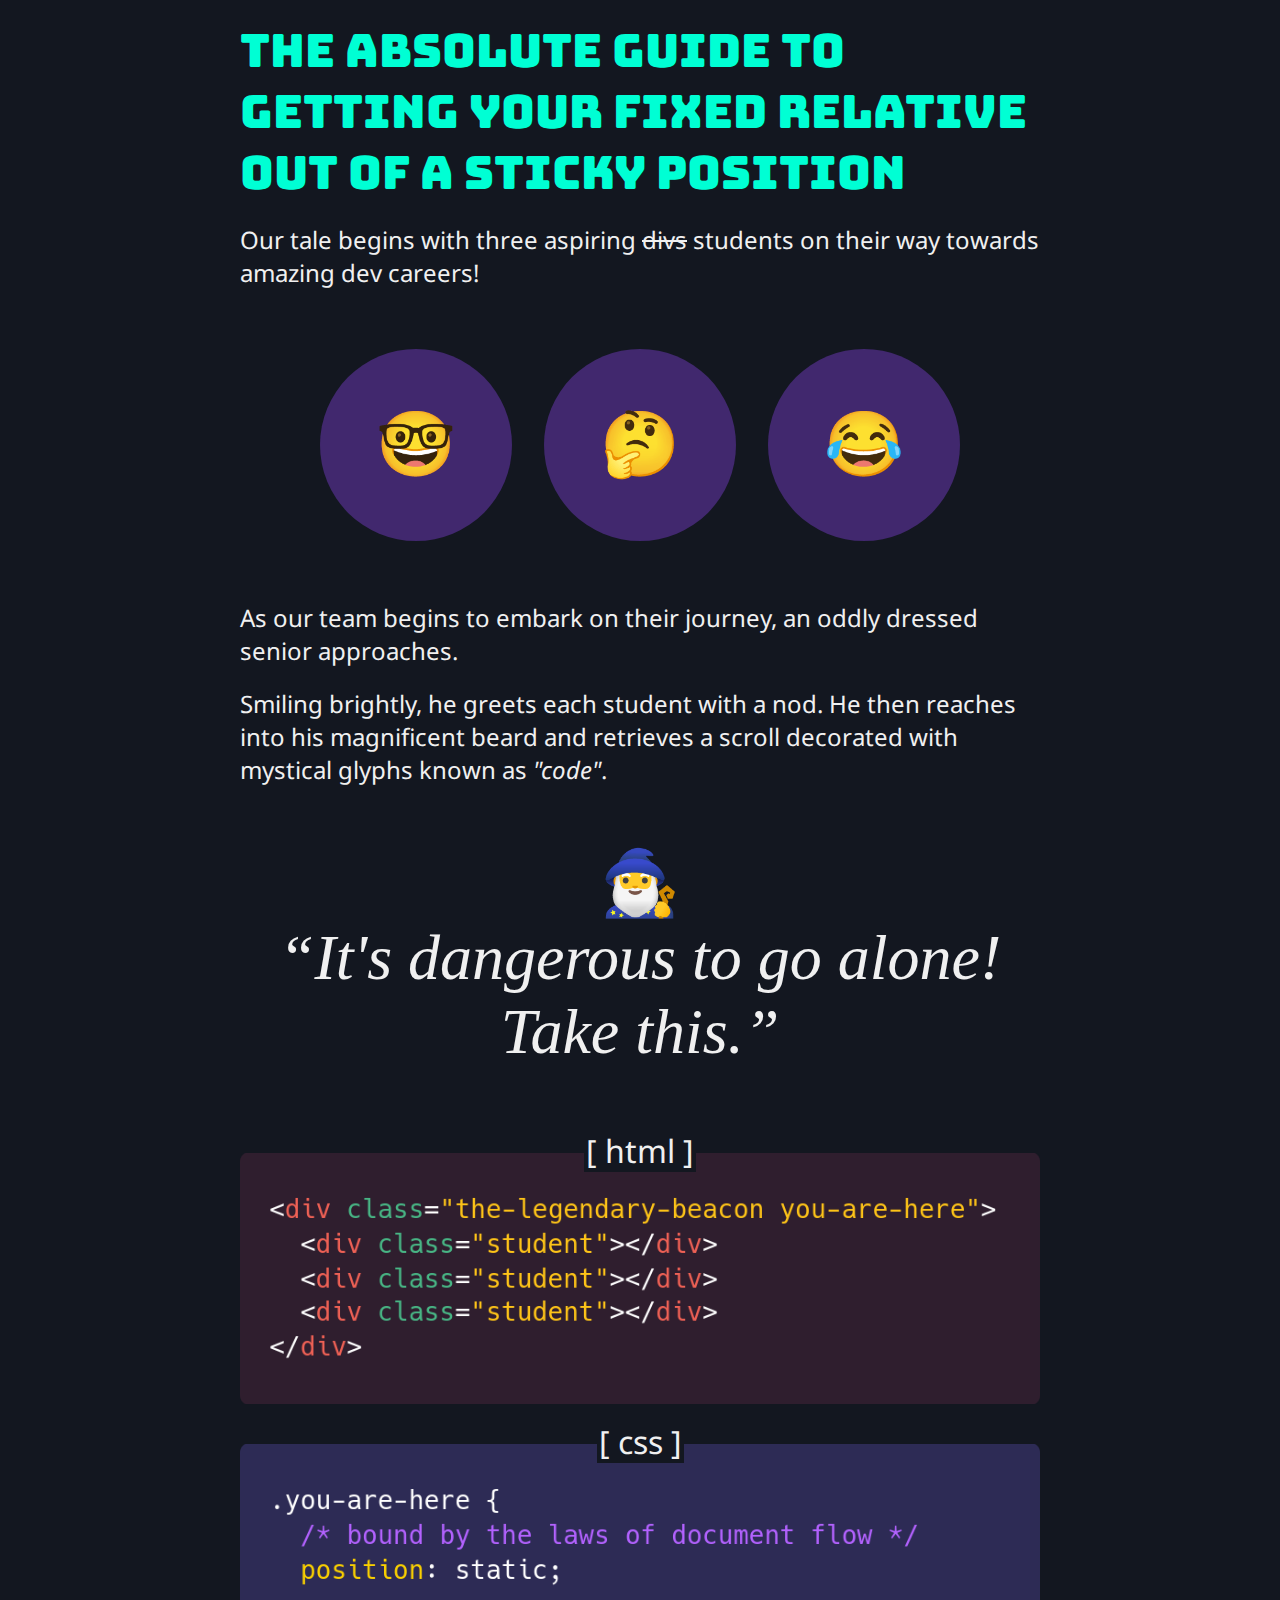
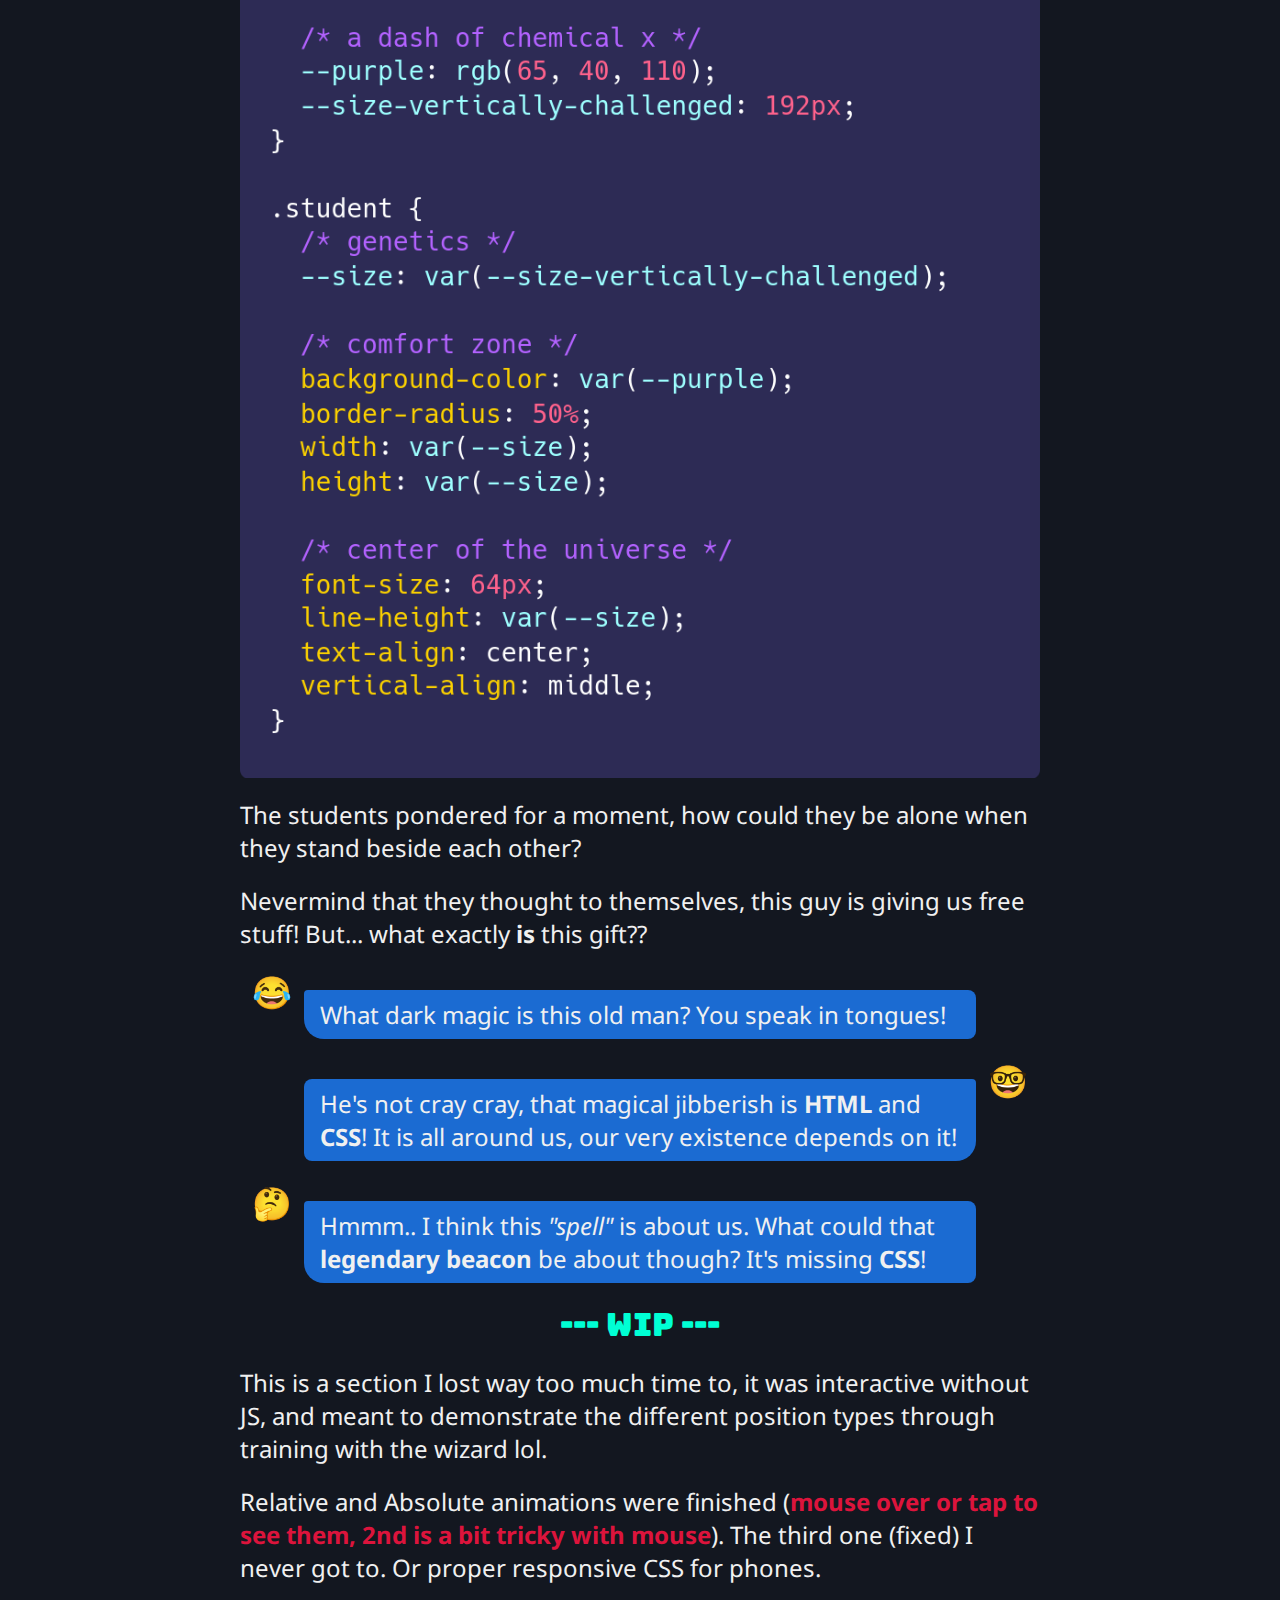
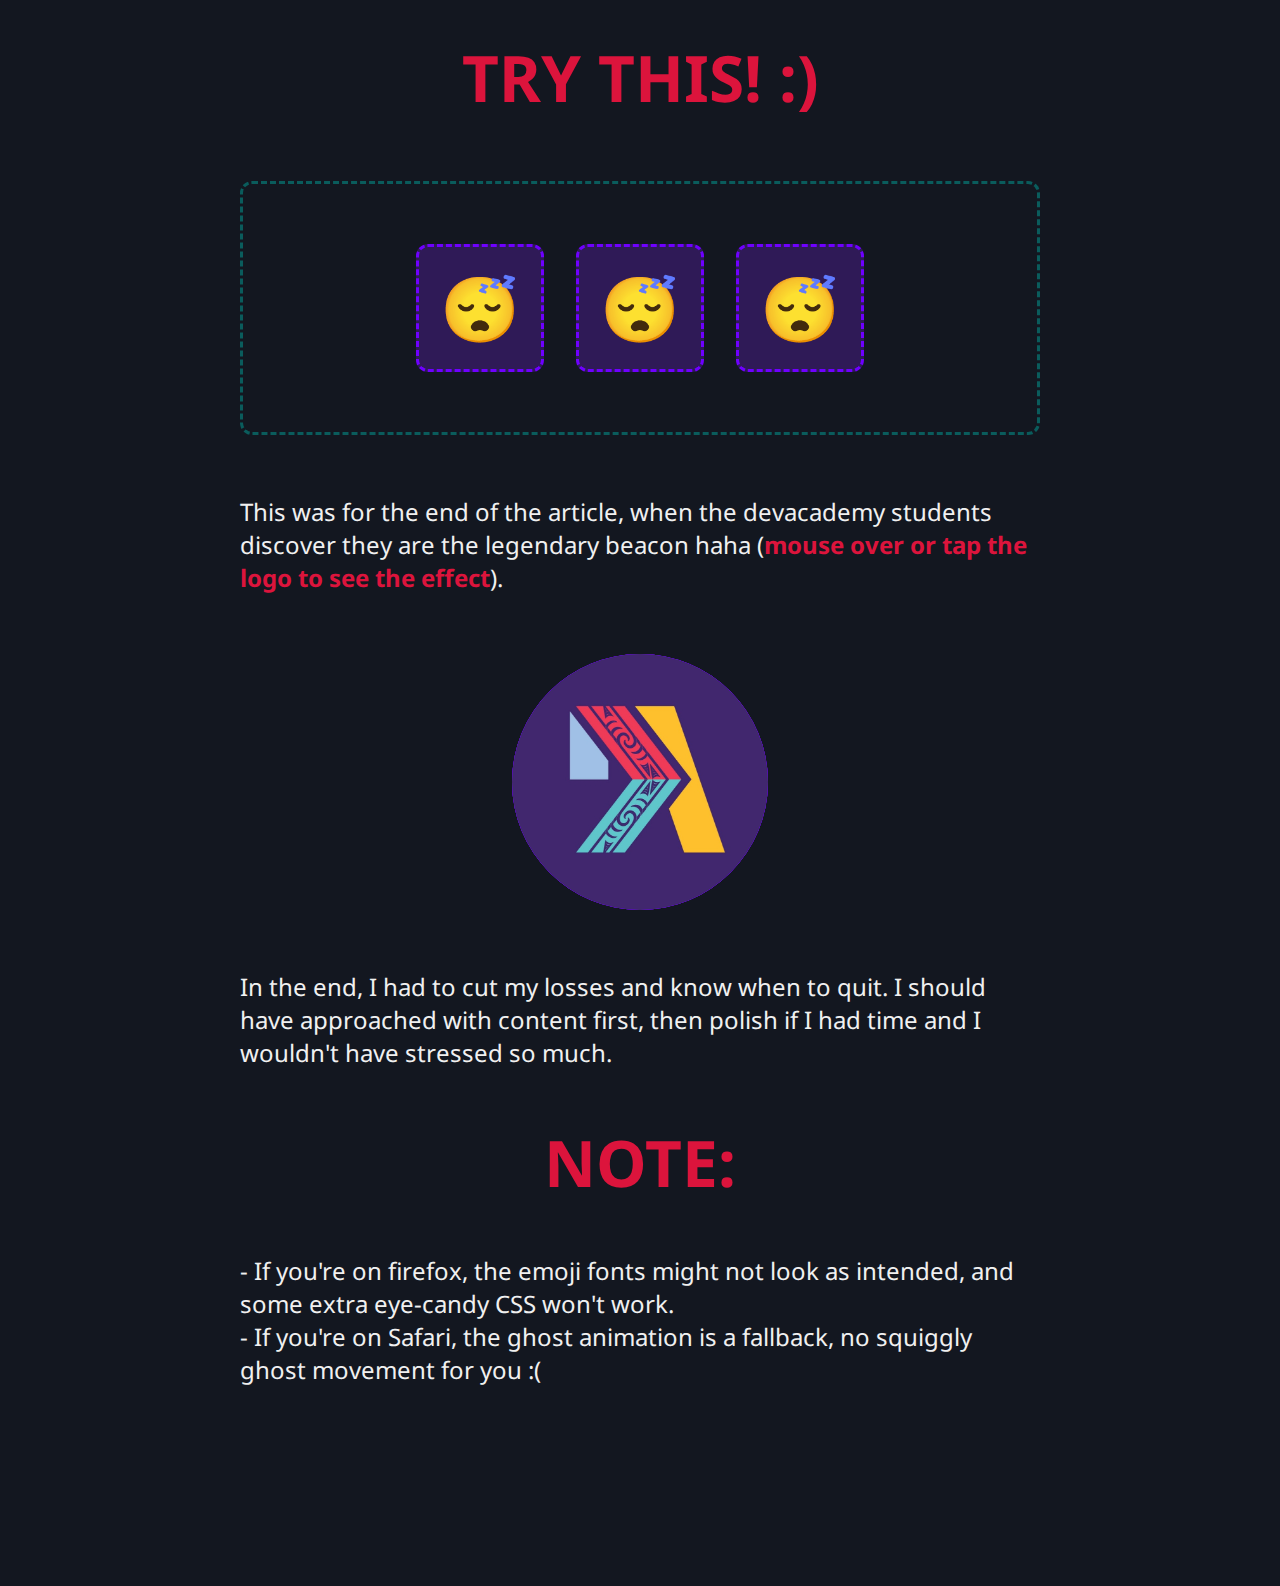
==== blog/html-css.html @ 12bb9e04 "chore: Copy over from private repo" ====
<!DOCTYPE html>
<html>
  <head>
    <title>EDA student blog - HTML & CSS</title>
    <meta charset="utf-8">
    <meta name="robots" content="noindex, nofollow">
    <meta name="viewport" content="width=device-width, initial-scale=1">
    <link rel="preconnect" href="https://fonts.googleapis.com">
    <link rel="preconnect" href="https://fonts.gstatic.com" crossorigin>
    <link href="https://fonts.googleapis.com/css2?family=Bungee&family=Noto+Sans&display=swap" rel="stylesheet">
    <!-- TODO: Need to import Noto Emoji too, maybe use a version that only has the emoji you use? -->
    <link href="/styles/main.css" rel="stylesheet" type="text/css">
    <link href="/styles/pages/sticky-positions-quest.css" rel="stylesheet" type="text/css">
  </head>
  <body>
    <main>
      <article>
        <section>
          <h1>The absolute guide to getting your fixed relative out of a sticky position</h1>
          <p>Our tale begins with three aspiring <span class="strike-through">divs</span> students on their way towards amazing dev careers!</p>
          <div class="the-legendary-beacon you-are-here">
            <div class="student"></div>
            <div class="student"></div>
            <div class="student"></div>
          </div>
          <p>As our team begins to embark on their journey, an oddly dressed senior approaches.</p>
          <p>Smiling brightly, he greets each student with a nod. He then reaches into his magnificent beard and retrieves a scroll decorated with mystical glyphs known as <em>"code"</em>.</p>
          <div class="quote-container">
            <span class="quote-speaker">🧙‍♂️</span>
            <blockquote>It's dangerous to go alone! Take this.</blockquote>
          </div>
          <div class="snippet-container">
            <span class="snippet-title">[ html ]</span>
            <img src="/assets/page/html-css/scroll-html.png" />
          </div>
          <div class="snippet-container">
            <span class="snippet-title">[ css ]</span>
            <img src="/assets/page/html-css/scroll-css.png" />
          </div>
          <p>The students pondered for a moment, how could they be alone when they stand beside each other?</p>
          <p>Nevermind that they thought to themselves, this guy is giving us free stuff! But... what exactly <strong>is</strong> this gift??</p>
          <div class="conversation">
            <span class="student-c"></span>
            <p>What dark magic is this old man? You speak in tongues!</p>
            <span class="student-a"></span>
            <p>He's not cray cray, that magical jibberish is <strong>HTML</strong> and <strong>CSS</strong>! It is all around us, our very existence depends on it!</p>
            <span class="student-b"></span>
            <p>Hmmm.. I think this <em>"spell"</em> is about us. What could that <strong>legendary beacon</strong> be about though? It's missing <strong>CSS</strong>!</p>
          </div>
          <h2>--- WIP ---</h2>
          <p>This is a section I lost way too much time to, it was interactive without JS, and meant to demonstrate the different position types through training with the wizard lol.</p>
          <p>Relative and Absolute animations were finished (<span class="highlight">mouse over or tap to see them, 2nd is a bit tricky with mouse</span>). The third one (fixed) I never got to. Or proper responsive CSS for phones.</p>
          <p class="attention">TRY THIS! :)</p>
          <div class="the-legendary-beacon you-are-here lesson-relativity">
            <div class="student astral-project flow-absolute"></div>
            <div class="student levitate"></div>
            <div class="student"></div>
          </div>
          <!-- Switch from width/height to padding? `button` needs `line-height: 0`? -->
          <!-- TODO consider switching from hover to button(:focus/:active),
          <div class="the-legendary-beacon you-are-here lesson-relativity">
            <button class="student astral-project flow-relative"></button>
            <button class="student levitate"></button>
            <button class="student"></button>
          </div>
          -->
          <!-- TODO: Consider alternative to hover other than button -->
          <!-- <input type="checkbox" class="student levitate"></input> -->
          <p>This was for the end of the article, when the devacademy students discover they are the legendary beacon haha (<span class="highlight">mouse over or tap the logo to see the effect</span>).</p>
          <div class="the-legendary-beacon stack-layer-container effect-pulse">
            <div class="student stack-layer"></div>
            <div class="student stack-layer"></div>
            <div class="student stack-layer"></div>
            <img class="circle stack-layer" src="/assets/page/html-css/eda-logo.jpg" />
          </div>
          <p>In the end, I had to cut my losses and know when to quit. I should have approached with content first, then polish if I had time and I wouldn't have stressed so much.</p>
          <p class="attention">NOTE:</p>
          <p>
            <br>- If you're on firefox, the emoji fonts might not look as intended, and some extra eye-candy CSS won't work.
            <br>- If you're on Safari, the ghost animation is a fallback, no squiggly ghost movement for you :(
          </p>
        </section>
      </article>
    </main>
  </body>
</html>
---- styles/main.css ----
@import url(reset.css);

:root {
  --not-quite-FFF: rgb(240,240,240);
  --purple: rgb(65, 40, 110);
  --purple-dimmed: rgb(47, 26, 87);
  --radiant-purple: rgb(111, 0, 255);
  --really-dark-blue: hsl(220deg 25% 10%);
  --turquoise: hsl(170deg 100% 50%);
  /* Better easing functions: https://easings.net/ */
  --easing-easeInOutSine: cubic-bezier(0.37, 0, 0.63, 1);
  --easing-easeInOutQuad: cubic-bezier(0.45, 0, 0.55, 1);
  --easing-easeInExpo: cubic-bezier(0.7, 0, 0.84, 0);
  --easing-easeOutExpo: cubic-bezier(0.16, 1, 0.3, 1);
  --easing-easeOutBack: cubic-bezier(0.34, 1.56, 0.64, 1);
  /*
  --scale-ratio: calc(100vw / 730);
  --size-vertically-challenged: calc(64 * var(--scale-ratio));
  */
  /*
    This can achieve the same result with font-size and em units
    as what I attempted to do above. It hits 128px at 640px viewport width.
    64px == 4rem (browsers typically default to 16px per rem)
  */
  --size-vertically-challenged: min(10vw, 4rem);
}

@media (width <= 600px) {
  :root {
    --size-glorious: 128px;
    --size-legendary: 192px;
  }
}

@media (min-width: 600px) {
  :root {
    --size-glorious: 192px;
    --size-legendary: 256px;
  }
}

/* Some basic styles */
body {
  margin: 20px;

  background-color: var(--really-dark-blue);
  color: var(--not-quite-FFF);

  font-family: 'Noto Emoji Color', 'Noto Emoji Monochrome', 'Noto Sans', sans-serif;
  font-size: 24px;
}

h1, h2 {
  color: var(--turquoise);

  font-family: 'Bungee', sans-serif;
  font-size: 60px;
  font-weight: 400;

  margin-bottom: 12px;
}


/* Blockquote styles, presently biased to technical blog post */
/* https://css-tricks.com/quoting-in-html-quotations-citations-and-blockquotes/ */
blockquote::before {
  content: open-quote;
}

blockquote::after {
  content: close-quote;
}

blockquote {
  quotes: "“" "”" "‘" "’";
  text-align: center;

  font-size: 64px;
  font-family: 'Liberation Serif', serif;
  font-style: italic;
}

/* Text formatting */
em {
  font-style: italic;
}

strong {
  font-weight: 700;
}

.strike-through {
  text-decoration: line-through;
}


.highlight {
  font-weight: 700;
  color: crimson;
}

/* Just a more eye catching signal for those who don't have time to read walls of text */
.attention {
  text-align: center;
  font-weight: 700;
  color: crimson;
  font-size: 4rem;
  margin-top: 50px;
}

/*
 * Center the content horizontally and vertically:
 */

html {
  height: 100%;
}
/* I miss being able to use nested selectors */
html > body {
  min-height: 100%;

  display: flex;
  justify-content: center;
  align-items: center;
}

.circle {
  --size: var(--size-legendary);
  width: var(--size);
  height: var(--size);

  border-radius: 50%;
}
---- styles/pages/sticky-positions-quest.css ----
@import url(/styles/effects/pulse.css);
@import url(/styles/components/chat.css);
@import url(/styles/components/lesson-relativity/index.css);

h1 {
  font-size: 46px;
}

h2 {
  font-size: 32px;
  text-align: center;
}

article {
  max-width: 800px;
  margin-bottom: 200px;
}

p {
  margin-top: 20px;
  margin-bottom: 20px;
}

/*
  Most OS emoji fonts (especially Windows last I checked) are really ugly.
  Googles is one of the better ones (that's also free/open-source).
  These two fonts have been subsetted as their huge (especially the colour one at 10MB),
  so these versions only include the exact emoji I am using.

  For reproducing this subsetted font, get the full font and run this Docker image against it:
  docker run --rm -it -v "${PWD}:/app" talentplatforms/glyphhanger --whitelist='🤮😌🥳😭🧐😫😖👻😆🤯😱😴🤓🤔😂🧙‍♂️' --subset='/app/NotoColorEmoji.ttf'
  For more information see:
  https://github.com/lycheeverse/lychee/pull/693#issuecomment-1193064623
*/
@font-face {
  font-family: 'Noto Emoji Color';
  src: url(/assets/NotoColorEmoji-subset.woff2) format("woff2");
}
/* Fallback, since some browsers embed their own emoji font (Firefox: Twemoji) */
@font-face {
  font-family: 'Noto Emoji Monochrome';
  src: url(/assets/NotoEmoji-Regular-subset.woff2) format("woff2");
}

/*
  The quest begins, it will be legendary!
*/

.you-are-here {
  /* bound by the laws of document flow */
  position: static;

  /* a dash of chemical x */
  --purple: rgb(65, 40, 110);

  /* the 'comfort zone' uses em to scale by this multiplier based on font-size: */
  --personal-space: 3em;
}

:root {
  --emoji-barf: "🤮";
  --emoji-calm: "😌";
  --emoji-celebrate: "🥳";
  --emoji-crying: "😭";
  --emoji-curious: "🧐";
  --emoji-falling: "😫";
  --emoji-frightened: "😖";
  --emoji-ghost: "👻";
  --emoji-laugh: "😆";
  --emoji-mindblown: "🤯";
  --emoji-possessed: "😱";
  --emoji-sleep: "😴";

  /* Our students! */
  --student-a: "🤓";
  --student-b: "🤔";
  --student-c: "😂";
}

.student {
  /* genetics */
  font-size: var(--size-vertically-challenged);
  font-family: 'Noto Emoji Color', 'Noto Emoji Monochrome';

  /* center of the universe */
  line-height: var(--personal-space);
  text-align: center;
  vertical-align: middle;

  /* comfort zone */
  width: var(--personal-space);
  height: var(--personal-space);
  margin: 0 0.25em;

  background-color: var(--purple);
  border-radius: 50%;
}

/*
  This assigns a different student based on the student's element index.
  No clue how to replace existing HTML content, so it's all handled here instead.
*/
.student::before {
  content: var(--student);

  /* Horizontally center by shifting to the left by 50% of the content width */
  position: absolute;
  transform: translateX(-50%);
}
.student:nth-of-type(1) {
  --student: var(--student-a);
}
.student:nth-of-type(2) {
  --student: var(--student-b);
}
.student:nth-of-type(3) {
  --student: var(--student-c);
}
/* Having a little fun with a hover change */
.student:hover::before {
  --student: var(--emoji-barf);
}

/* Or for choosing a specific student later on */
.student-a::before {
  content: var(--student-a);
}
.student-b::before {
  content: var(--student-b);
}
.student-c::before {
  content: var(--student-c);
}


.the-legendary-beacon {
  --beacon-size: var(--size-glorious);

  /* Praise be flexbox */
  display: flex;
  flex-wrap: wrap;
  justify-content: center;
  align-items: center;

  margin: 60px 0;

  /* height may be necessary to specify for final version, width seems fine as-is */
  /*   
  width: 100%;
  height: var(--beacon-size);
  */
}


/* Wraps a `quote-speaker` with a `blockquote` */
.quote-container {
  margin: 60px 0;
}

.quote-speaker {
  font-size: 64px;
  text-align: center;

  /* Could remove these two lines if using a div instead of a span */
  display:inline-block;
  width: 100%;
}


.snippet-container {
  /* Probably an excessive approach to horizontally center the child span? (and not stretch it's bg) */
  display: flex;
  justify-content: center;
  width: 100%;

  /* The child span (title) will bleed into this area to slightly overlap the img */
  padding-top: 24px;
  position: relative;

  margin: 16px 0;
}

.snippet-title {
  font-size: 32px;

  /* Moves the title into the padded area, bleeding over onto the img content */
  position: absolute;
  top: 0;

  /* Improve visibility of the overlapping text, and extend bg a little bit horizontally */
  background-color: var(--really-dark-blue);
  padding: 0 2px;
}


/* Should be in the relevant component index.css, but specificity issue :( */
.lesson-relativity {
  position: relative;
  --personal-space: 2em;

  border-width: 0.2rem;
  border-style: dashed;
  border-color: hsl(180deg 80% 20%);

  padding: 60px 0;
  border-radius: 12px;
}


/* This was for the end of the article */
.the-legendary-beacon.effect-pulse {
  padding: 40px;
  --beacon-size: var(--size-legendary);
  --pulse-color: var(--radiant-purple);
  height: var(--beacon-size);
}
/* hide the emoji from this effect */
.the-legendary-beacon.effect-pulse > .student::before {
  content: '';
}

.the-legendary-beacon > img {
  width: var(--beacon-size);
  height: var(--beacon-size);
  z-index: 1;
}
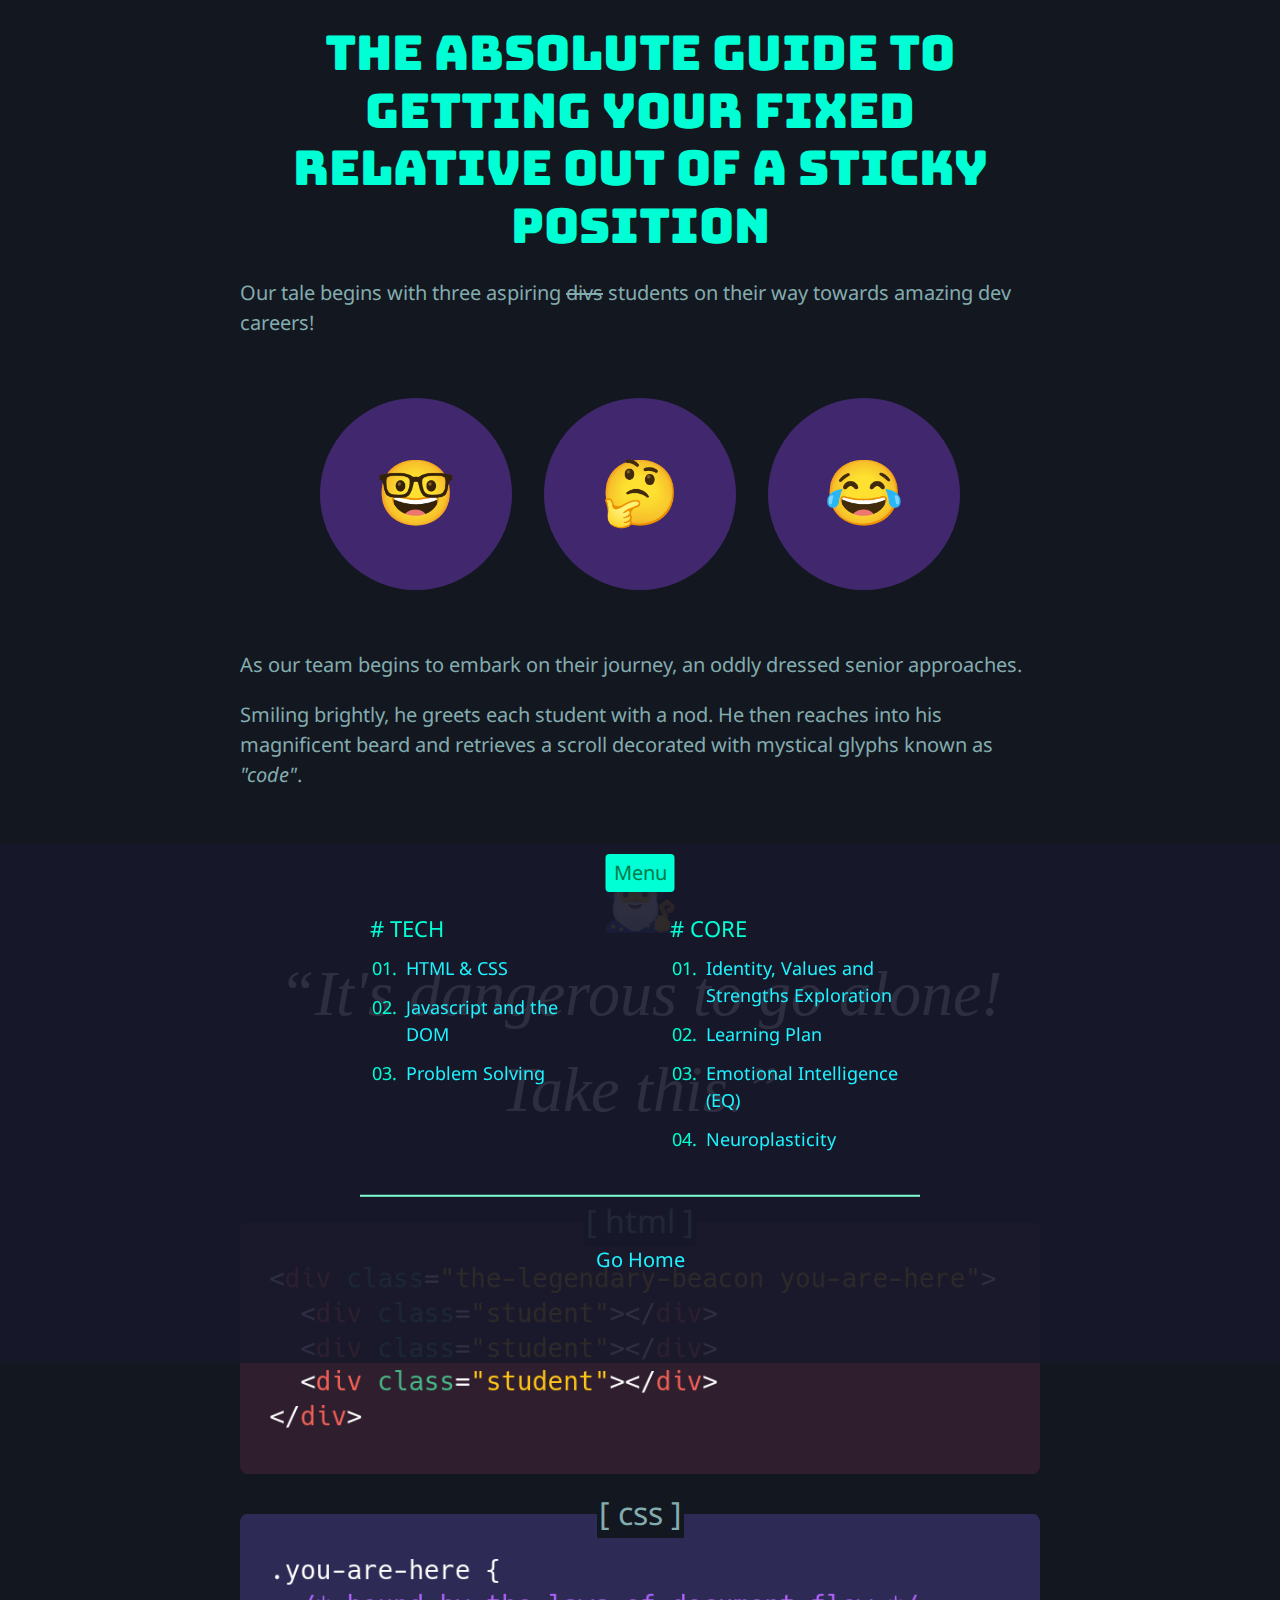
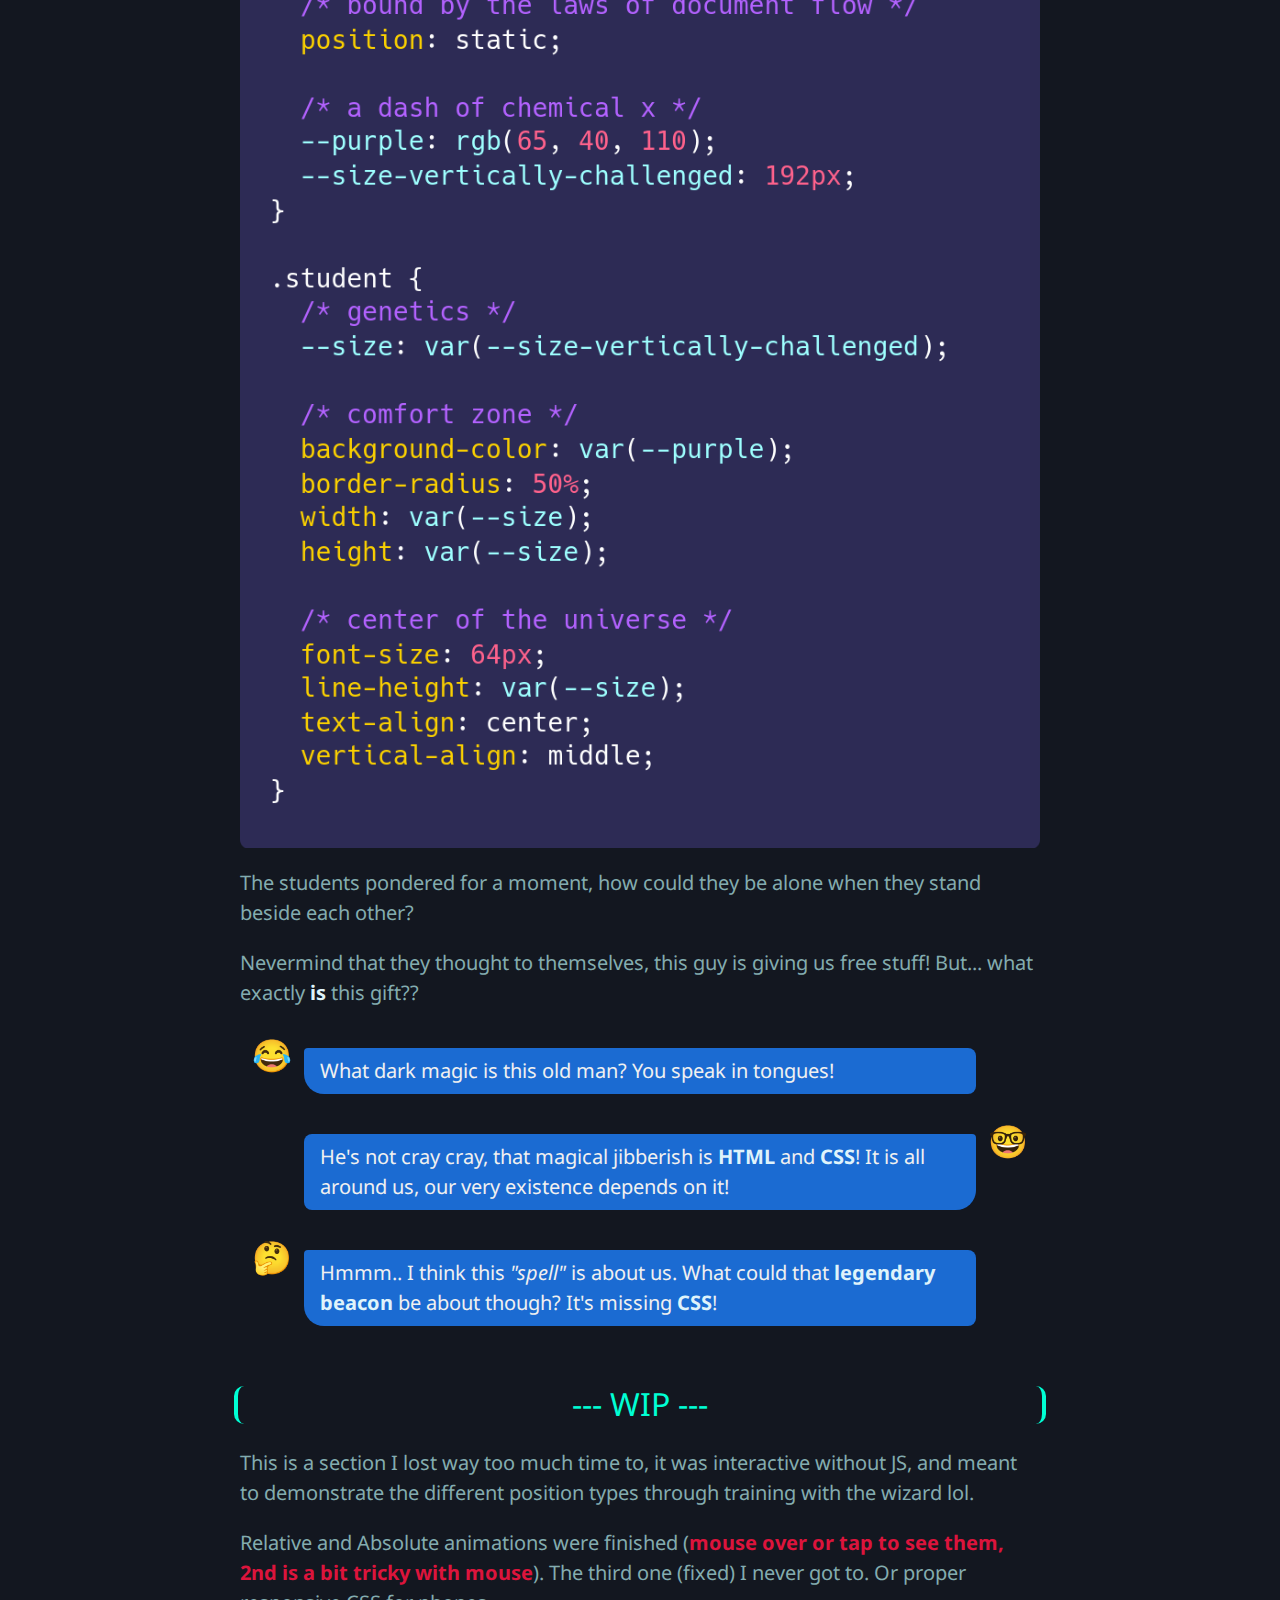
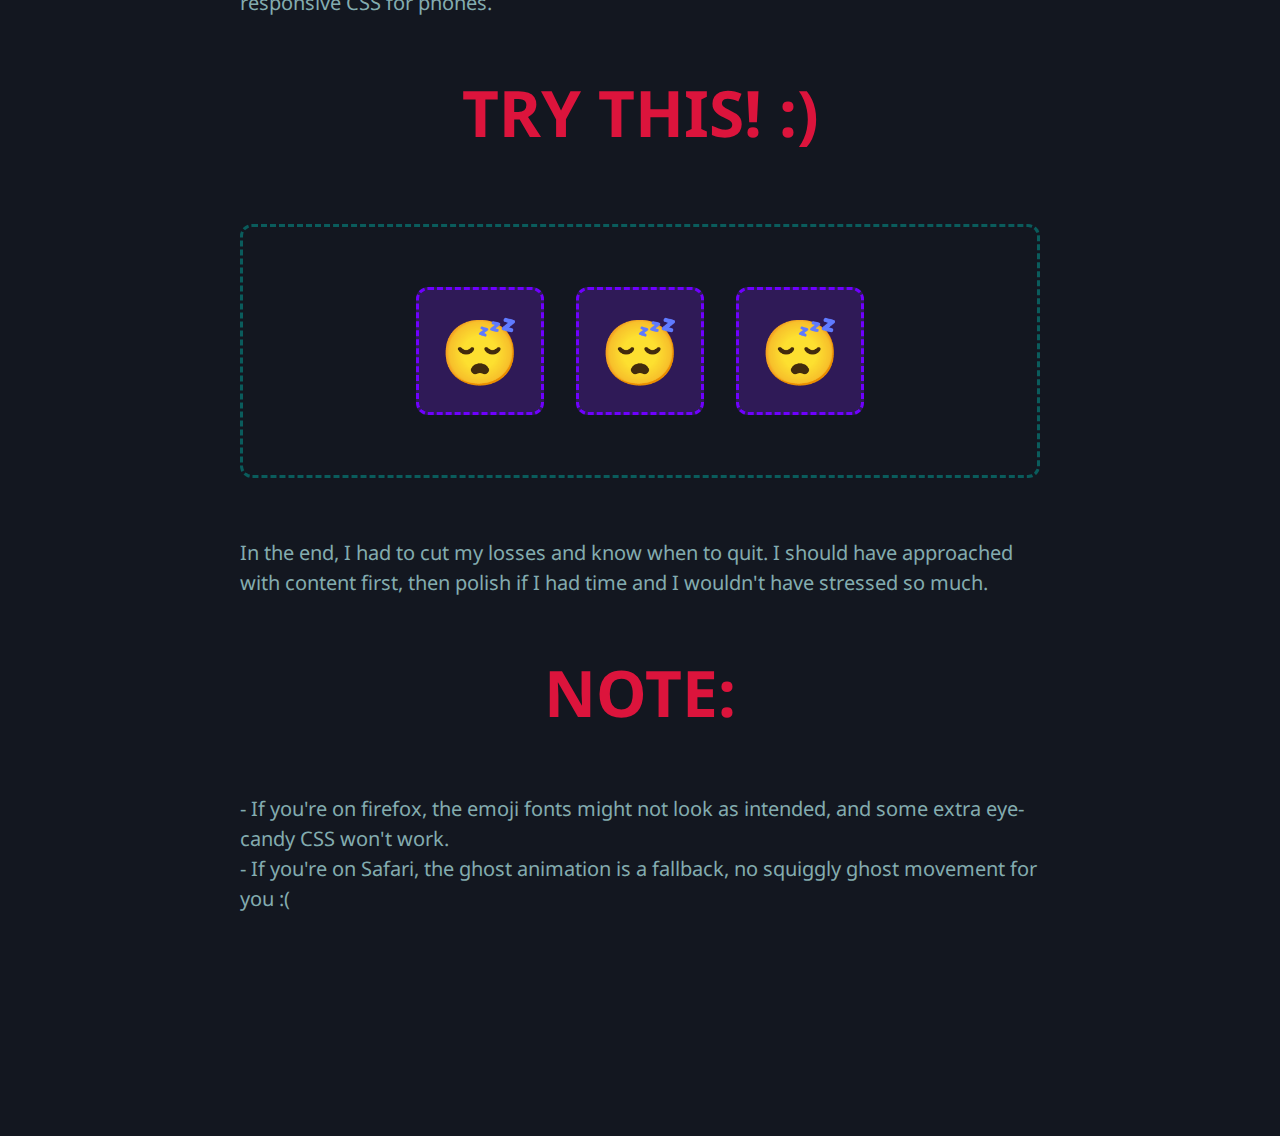
==== commit 2cedb1e2: "chore: Sync over tech articles + CSS updates" ====
--- a/blog/html-css.html
+++ b/blog/html-css.html
@@ -8,11 +8,39 @@
     <link rel="preconnect" href="https://fonts.googleapis.com">
     <link rel="preconnect" href="https://fonts.gstatic.com" crossorigin>
     <link href="https://fonts.googleapis.com/css2?family=Bungee&family=Noto+Sans&display=swap" rel="stylesheet">
-    <!-- TODO: Need to import Noto Emoji too, maybe use a version that only has the emoji you use? -->
     <link href="/styles/main.css" rel="stylesheet" type="text/css">
     <link href="/styles/pages/sticky-positions-quest.css" rel="stylesheet" type="text/css">
+    <script src="/main.js"></script>
   </head>
   <body>
+    <div>
+      <button id='nav-btn' type="button">Menu</button>
+      <nav id="nav-menu">
+        <section id="blogs">
+          <h2>Blog Posts</h2>
+          <div class="layout">
+            <section>
+              <h3># Tech</h3>
+              <ol>
+                <li><a href="/blog/html-css.html">HTML & CSS</a></li>
+                <li><a href="/blog/javascript-dom.html">Javascript and the DOM</a></li>
+                <li><a href="/blog/problem-solving.html">Problem Solving</a></li>
+              </ol>
+            </section>
+            <section>
+              <h3># Core</h3>
+              <ol>
+                <li><a href="/blog/identity-values.html">Identity, Values and Strengths Exploration</a></li>
+                <li><a href="/blog/learning-plan.html">Learning Plan</a></li>
+                <li><a href="/blog/emotional-intelligence.html">Emotional Intelligence (EQ)</a></li>
+                <li><a href="/blog/neuroplasticity.html">Neuroplasticity</a></li>
+              </ol>
+            </section>
+          </div>
+        </section>
+        <a href="/index.html">Go Home</a>
+      </nav>
+    </div>
     <main>
       <article>
         <section>
@@ -66,6 +94,8 @@
           -->
           <!-- TODO: Consider alternative to hover other than button -->
           <!-- <input type="checkbox" class="student levitate"></input> -->
+
+          <!--
           <p>This was for the end of the article, when the devacademy students discover they are the legendary beacon haha (<span class="highlight">mouse over or tap the logo to see the effect</span>).</p>
           <div class="the-legendary-beacon stack-layer-container effect-pulse">
             <div class="student stack-layer"></div>
@@ -73,6 +103,7 @@
             <div class="student stack-layer"></div>
             <img class="circle stack-layer" src="/assets/page/html-css/eda-logo.jpg" />
           </div>
+          -->
           <p>In the end, I had to cut my losses and know when to quit. I should have approached with content first, then polish if I had time and I wouldn't have stressed so much.</p>
           <p class="attention">NOTE:</p>
           <p>
--- a/styles/main.css
+++ b/styles/main.css
@@ -1,4 +1,6 @@
 @import url(reset.css);
+@import url(/styles/components/typography.css);
+@import url(/styles/components/nav.css);
 
 :root {
   --not-quite-FFF: rgb(240,240,240);
@@ -39,89 +41,54 @@
   }
 }
 
-/* Some basic styles */
-body {
-  margin: 20px;
-
-  background-color: var(--really-dark-blue);
-  color: var(--not-quite-FFF);
-
-  font-family: 'Noto Emoji Color', 'Noto Emoji Monochrome', 'Noto Sans', sans-serif;
-  font-size: 24px;
-}
-
-h1, h2 {
-  color: var(--turquoise);
-
-  font-family: 'Bungee', sans-serif;
-  font-size: 60px;
-  font-weight: 400;
-
-  margin-bottom: 12px;
-}
-
-
-/* Blockquote styles, presently biased to technical blog post */
-/* https://css-tricks.com/quoting-in-html-quotations-citations-and-blockquotes/ */
-blockquote::before {
-  content: open-quote;
-}
-
-blockquote::after {
-  content: close-quote;
-}
-
-blockquote {
-  quotes: "“" "”" "‘" "’";
-  text-align: center;
-
-  font-size: 64px;
-  font-family: 'Liberation Serif', serif;
-  font-style: italic;
-}
-
-/* Text formatting */
-em {
-  font-style: italic;
-}
-
-strong {
-  font-weight: 700;
-}
-
-.strike-through {
-  text-decoration: line-through;
-}
-
-
-.highlight {
-  font-weight: 700;
-  color: crimson;
-}
-
-/* Just a more eye catching signal for those who don't have time to read walls of text */
-.attention {
-  text-align: center;
-  font-weight: 700;
-  color: crimson;
-  font-size: 4rem;
-  margin-top: 50px;
-}
-
 /*
- * Center the content horizontally and vertically:
- */
+  Center the content horizontally and vertically:
+*/
 
 html {
+  /*
+    When vertical scrollbar is present on desktop, it overlays the viewport
+    thus a horizontal scrollbar will be present too.
+    (verical scrollbar is about about 16px wide? May vary by settings / OS)
+  */
+  min-width: 320px;
   height: 100%;
 }
 /* I miss being able to use nested selectors */
 html > body {
+  height: 100%;
+}
+
+main {
   min-height: 100%;
 
   display: flex;
-  justify-content: center;
+  flex-wrap: wrap;
+
+  /* Centers items along the same axis across peers on that axis */
   align-items: center;
+  /* Vertically distribute height equally across the items */
+  justify-content: space-evenly;
+  margin: 0 auto;
+}
+
+/* Centered videos and embedded youtube iframes */
+video, iframe {
+  max-width: 90%;
+
+  /* Minimize introducing black bars due to aspect ratio */
+  height: min(40vw, 320px);
+  min-height: 160px;
+
+  display: block;
+  border-radius: 8px;
+
+  margin: 40px auto;
+}
+/* Breaks my `video` content as it's not using `object-fit: cover` */
+/* This just stretches the width of an embed which reduces black bars a tad */
+iframe {
+  width: 100%;
 }
 
 .circle {
--- a/styles/pages/sticky-positions-quest.css
+++ b/styles/pages/sticky-positions-quest.css
@@ -2,23 +2,9 @@
 @import url(/styles/components/chat.css);
 @import url(/styles/components/lesson-relativity/index.css);
 
-h1 {
-  font-size: 46px;
-}
-
+/* For the `WIP` header */
 h2 {
-  font-size: 32px;
   text-align: center;
-}
-
-article {
-  max-width: 800px;
-  margin-bottom: 200px;
-}
-
-p {
-  margin-top: 20px;
-  margin-bottom: 20px;
 }
 
 /*
@@ -158,7 +144,8 @@
 }
 
 .quote-speaker {
-  font-size: 64px;
+  /* Typical range of 32px to 64px */
+  font-size: clamp(2rem, 8vw, 4rem);
   text-align: center;
 
   /* Could remove these two lines if using a div instead of a span */
